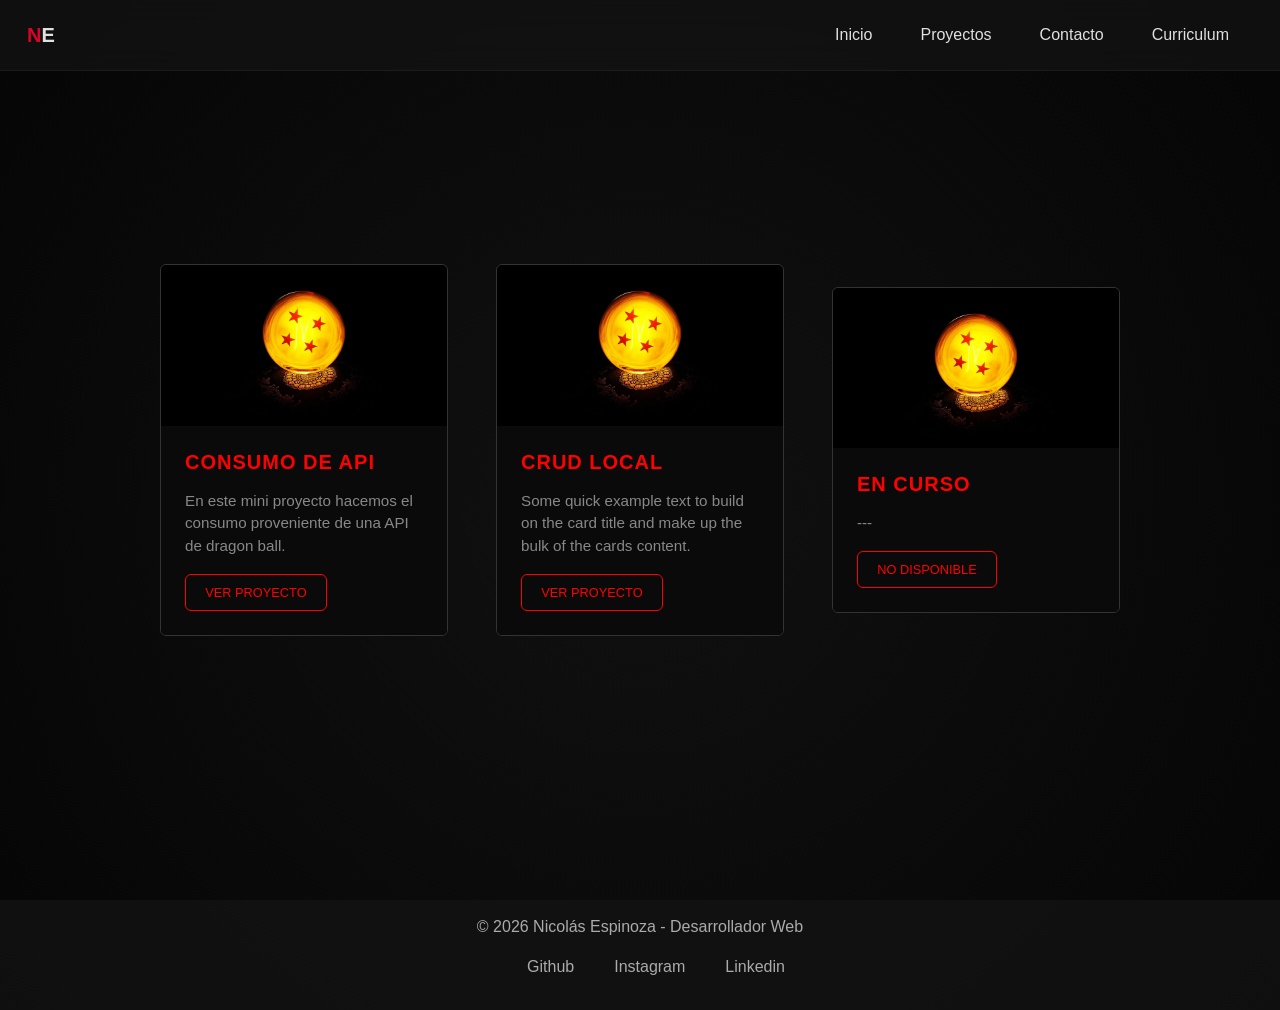
==== proyectos.html @ 6c3ef7be "Primer commit" ====
<!DOCTYPE html>
<html lang="en">
<head>
    <meta charset="UTF-8">
    <meta name="viewport" content="width=device-width, initial-scale=1.0">
    <title>Proyectos</title>
    <link rel="stylesheet" href="css/bootstrap.css">
    <link rel="stylesheet" href="css/style.css">
    <link rel="stylesheet" href="css/proyectos.css">
</head>

<div id="nav-placeholder"></div>
<script src="js/navbar.js"></script>

<body>
<main>
    <section class="d-flex justify-content-center gap-5 align-items-center">

        <div class="card" style="width: 18rem;">
        <img src="img/esferaDB.jpg" alt="Esfera del dragón" class="card-img-top">
        <div class="card-body">
            <h5 class="card-title">Consumo de API</h5>
            <p class="card-text">En este mini proyecto hacemos el consumo proveniente de una API de dragon ball.</p>
            <a href="proyectos/dragonball/index.html"  target="blank" class="btn btn-color">Ver Proyecto</a>
        </div>
        </div>

        <div class="card" style="width: 18rem;">
        <img src="img/esferaDB.jpg" alt="Esfera del dragón" class="card-img-top">
        <div class="card-body">
            <h5 class="card-title">CRUD Local</h5>
            <p class="card-text">Some quick example text to build on the card title and make up the bulk of the cards content.</p>
            <a href="proyectos/crudlocal/index.html"  target="blank" class="btn btn-color">Ver Proyecto</a>
        </div>
        </div>

        <div class="card" style="width: 18rem;">
        <img src="img/esferaDB.jpg" alt="Esfera del dragón" class="card-img-top">
        <div class="card-body">
            <h5 class="card-title">En curso</h5>
            <p class="card-text">---</p>
            <a href="#" class="btn btn-color">No disponible</a>
        </div>
        </div>
    </section>

<div id="foot-placeholder"></div>
<script src="js/footer.js"></script>

</main>
</body>
</html>
---- css/style.css ----
/*--------------------------------*/
/* COLORES DEFINIDOS */
/*--------------------------------*/
:root {
    --negro-brillante: #050505;
    --rojo-principal: #d90429;
    --rojo-oscuro: #800000;
    --blanco-texto: #F0F9FF;
    --gris-texto: #acabab;
}

body {
    margin: 0;
    padding: 0;
    background: radial-gradient(circle at center, #111111 0%, var(--negro-brillante) 100%);
    color: var(--blanco-texto);
    font-family: 'Segoe UI', Tahoma, Geneva, Verdana, sans-serif;
    min-height: 100vh;
}

#cuerpo-principal {
    display: block;
    min-height: 80vh;
    padding: 0;
    
}

/*--------------------------------*/
/* ESTILO DEL NAVBAR */
/*--------------------------------*/
.mi-navbar {
    background-color: rgba(20, 20, 20, 0.7) !important; /* Un gris casi negro con transparencia */
    backdrop-filter: blur(15px); /* Esto hace que lo que pase por detrás se vea borroso */
    -webkit-backdrop-filter: blur(15px);
    border-bottom: 1px solid rgba(255, 255, 255, 0.05); /* Un borde blanquecino casi invisible */
    padding: 15px;
}
.mi-navbar .navbar-brand {
    color: var(--blanco-texto);
    font-weight: bold;
}

.mi-navbar .nav-link {
    color: var(--blanco-texto) !important;
}

.navbar-nav .nav-link:hover {
    color: var(--rojo-principal) !important; /* El color que quieras cuando se ilumine */
    text-shadow: 0 0 10px rgba(255, 255, 255, 0.8); /* Opcional: un efecto de brillo */
    transition: color 0.3s ease; /* Para que el cambio no sea brusco */
}



/*--------------------------------*/
/* COLOR DE LA LETRA N DEL NAVBAR */
/*--------------------------------*/
.letra-color {
    color: var(--rojo-principal);
    font-weight: bold;
}

/*--------------------------------*/
/* ESTILO DEL PERFIL */
/*--------------------------------*/

.presentacion span {
    letter-spacing: 1px;
    font-size: clamp(40px, 8vw, 50px);
    font-weight: bold;
    color: var(--rojo-principal)
}

.home-pag h1 {
    letter-spacing: 1px;
    font-size: clamp(40px, 8vw, 80px);
    font-weight: bold;
    color: var(--gris-texto)
}

.home-pag h2 {
    color: var(--rojo-principal)
}

.perfil-texto {
    align-items: center;
    text-align: left;
}


section {
    min-height: 100vh;
    display: flex;
    align-items: center;
    padding: 80px 0;
    
}

/*--------------------------------*/
/* FOTO DE PERFIL */
/*--------------------------------*/
.profile-photo {
    width: 300px;
    height: 300px;
    object-fit: cover;
    
}


.container .title {
    font-family: 'Gill Sans', 'Gill Sans MT', Calibri, 'Trebuchet MS', sans-serif;
}

/*--------------------------------*/
/* SECCIÓN EDUCACIÓN */
/*--------------------------------*/
.titulo{
    font-weight: bold;
    font-family: 'Orbitron', sans-serif;
    font-size: x-large;
    color: var(--rojo-principal)
}

.subtitulo, .fecha {
    font-weight: bold;
    font-family: 'Orbitron', sans-serif;
    font-size: x-large;
    color: var(--gris-texto)
}

/*--------------------------------*/
/* DISEÑO DEL CONTAINER */
/*--------------------------------*/
.box {
    border-radius: 15px;
    border: 1px solid var(--rojo-oscuro) ;
    box-shadow: inset 0 0 20px rgba(217, 4, 41, 0.05), 0 15px 35px rgba(0, 0, 0, 0.9);
    transition: all 0.3s cubic-bezier(0.25, 0.8, 0.25, 1);
    padding: 20px;
    max-width: 1000px;

}

/*--------------------------------*/
/* DISEÑO FOOTER */
/*--------------------------------*/
.footer {
    text-align: center;
    width: 100%;
    background-color: rgba(20, 20, 20, 0.7) !important;
    padding: 15px;
    color: var(--gris-texto)
}

.foot {
    list-style: none;
    display: flex;
    justify-content: center;
    gap: 20px;
}

.foot a {
    text-decoration: none;
    color: var(--gris-texto);
    transition: 0.3s;
    margin: 0 10px;
    font-weight: 300;
    cursor: pointer;
}

.foot a:hover {
    color: var(--rojo-principal);
    text-shadow: 0 0 10px rgba(255, 255, 255, 0.8);
}

/*--------------------------------*/
/* ANIMACIONES */
/*--------------------------------*/

/* --- CONFIGURACIÓN BASE --- */
/* Estado base: invisible y desplazado */
.scroll-reveal {
    opacity: 0;
    transition: all 0s; /* Reseteo instantáneo cuando está fuera de vista */
}

.reveal-down { transform: translateY(80px); }
.reveal-zoom { transform: scale(0.1); transform-origin: center; }

/* Estado activo: animación fluida al bajar */
.scroll-reveal.active {
    opacity: 1;
    transform: translateY(0) scale(1);
}

/* Tiempos específicos de entrada */
.reveal-down.active {
    transition: opacity 1.5s ease-out, transform 1.5s ease-out;
}

.reveal-zoom.active {
    transition: opacity 1s ease-out, transform 1.2s cubic-bezier(0.34, 1.56, 0.64, 1);
}

.reveal-left > * {
    opacity: 0;
    transform: translateX(-80px); /* Desde la izquierda (-X) */
    transition: all 0.5s; /* Reseteo rápido al subir */
}

.reveal-right > * {
    opacity: 0;
    transform: translateX(80px); /* Desde la derecha (+X) */
    transition: all 0.5s; /* Reseteo rápido al subir */
}
---- css/proyectos.css ----
:root {
    --negro-fondo: #000000;
    --negro-card: #0a0a0a; 
    --rojo-puro: #ff0000;
    --rojo-glow: rgba(255, 0, 0, 0.6);
    --blanco-texto: #e0e0e0; 
    --gris-detalle: #888888;
}

.card {
    background-color: var(--negro-card);
    border: 1px solid #333; 
    transition: all 0.4s ease;
    overflow: hidden; /* Para que la imagen respete los bordes */
}

/* Efecto cuando pasas el mouse por la tarjeta */
.card:hover {
    border: 1px solid var(--rojo-puro);
    box-shadow: 0px 0px 20px rgba(255, 0, 0, 0.2);
    transform: translateY(-5px); 
}

.card-body {
    background-color: var(--negro-card);
    color: var(--blanco-texto);
    padding: 1.5rem;
}

.card-title {
    color: var(--rojo-puro);
    font-weight: bold;
    text-transform: uppercase;
    letter-spacing: 1px;
    margin-bottom: 1rem;
}

.card-text {
    color: var(--gris-detalle);
    font-size: 0.95rem;
    line-height: 1.5;
}

/* Botón Estilo Neón Refinado */
.btn-color {
    border: 1px solid var(--rojo-puro);
    background-color: transparent;
    color: var(--rojo-puro);
    font-weight: 500;
    padding: 0.5rem 1.2rem;
    text-transform: uppercase;
    font-size: 0.8rem;
    transition: all 0.3s ease;
}

.btn-color:hover {
    background-color: var(--rojo-puro);
    color: var(--negro-fondo) !important;
    box-shadow: 0px 0px 15px var(--rojo-glow);
    text-shadow: none;
}
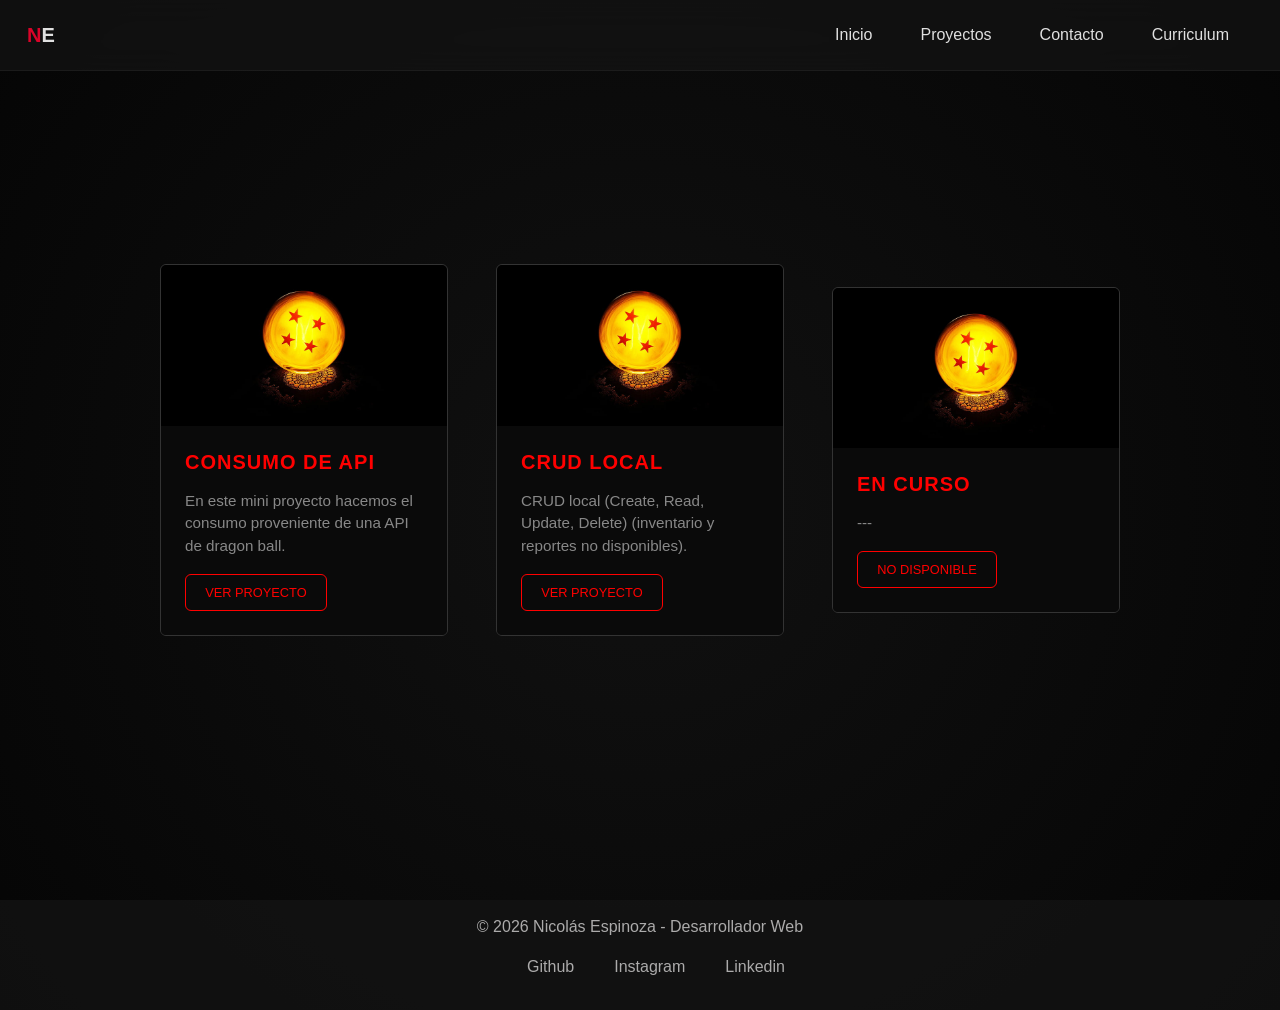
==== commit e1956452: "Ajuste de detalles visuales y descripción de proyecto" ====
--- a/proyectos.html
+++ b/proyectos.html
@@ -29,7 +29,7 @@
         <img src="img/esferaDB.jpg" alt="Esfera del dragón" class="card-img-top">
         <div class="card-body">
             <h5 class="card-title">CRUD Local</h5>
-            <p class="card-text">Some quick example text to build on the card title and make up the bulk of the cards content.</p>
+            <p class="card-text">CRUD local (Create, Read, Update, Delete) (inventario y reportes no disponibles).</p>
             <a href="proyectos/crudlocal/index.html"  target="blank" class="btn btn-color">Ver Proyecto</a>
         </div>
         </div>
--- a/css/style.css
+++ b/css/style.css
@@ -87,6 +87,10 @@
     text-align: left;
 }
 
+.perfil-texto h1 {
+    font-size: 75px;
+}
+
 
 section {
     min-height: 100vh;
@@ -103,7 +107,6 @@
     width: 300px;
     height: 300px;
     object-fit: cover;
-    
 }
 
 
